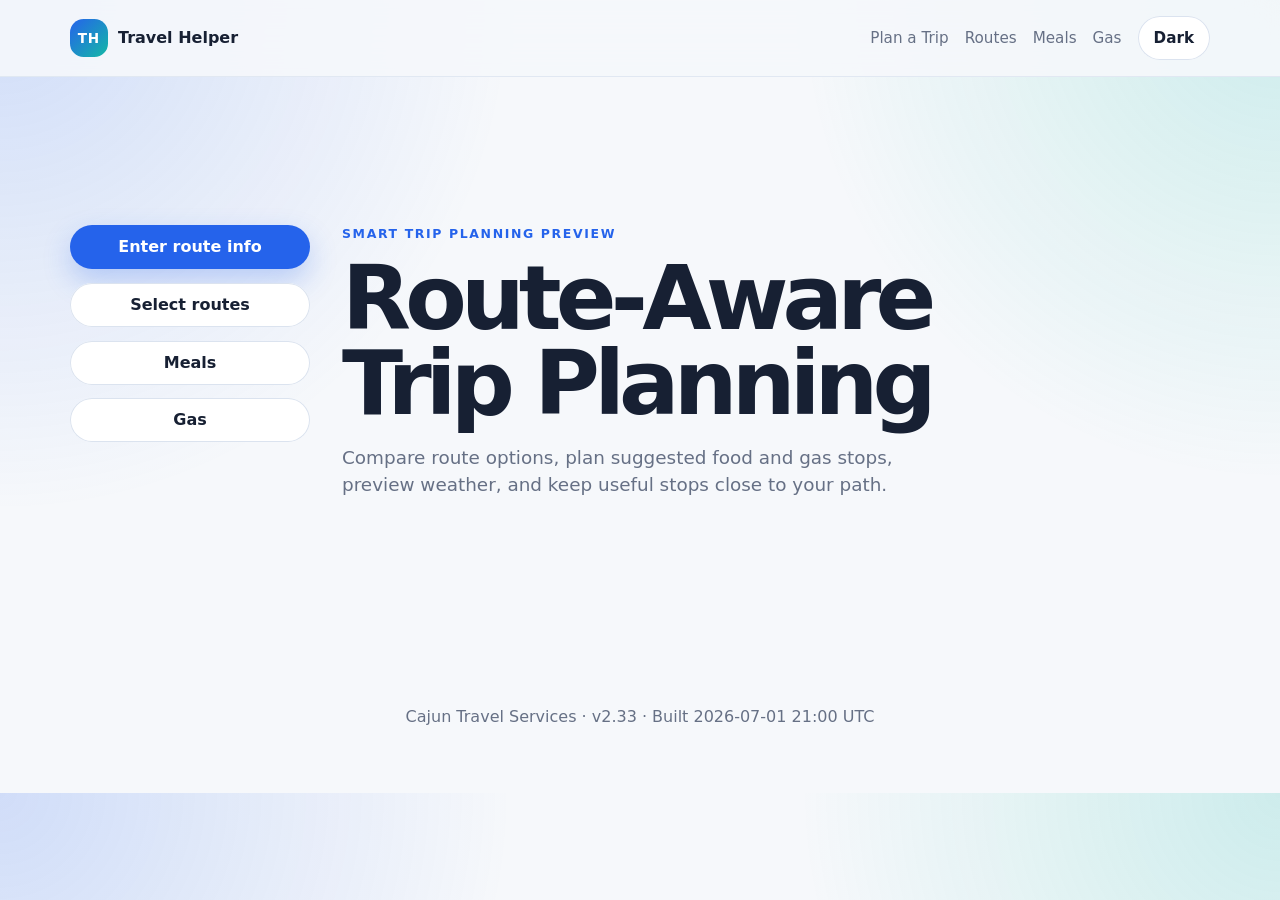
==== docs/index.html @ cd17cc92 "Fix food and gas lookups and publish v2.33. Fall back to Overpass when Geoapify returns no results, " ====
<!doctype html>
<html lang="en">
  <head>
    <meta charset="UTF-8" />
    <meta name="viewport" content="width=device-width, initial-scale=1.0" />
    <title>Travel Helper</title>
    <link rel="stylesheet" href="styles.css?v=2.33" />
  </head>
  <body data-current-page="home">
    <header class="site-header">
      <nav class="nav" aria-label="Primary navigation">
        <a class="brand" href="index.html" aria-label="Travel Helper home">
          <span class="brand-mark">TH</span>
          <span>Travel Helper</span>
        </a>
        <div class="nav-actions">
          <a class="nav-link" href="route-info.html">Plan a Trip</a>
          <a class="nav-link" href="routes.html">Routes</a>
          <a class="nav-link" href="meals.html">Meals</a>
          <a class="nav-link" href="gas.html">Gas</a>
          <button class="theme-toggle" id="themeToggle" type="button" aria-label="Toggle dark mode">
            <span id="themeLabel">Dark</span>
          </button>
        </div>
      </nav>
    </header>

    <main id="top">
      <section class="hero">
        <div class="hero-copy">
          <p class="eyebrow">Smart trip planning preview</p>
          <h1>Route-Aware Trip Planning</h1>
          <p class="hero-text">
            Compare route options, plan suggested food and gas stops, preview weather, and keep
            useful stops close to your path.
          </p>
          <div class="hero-actions page-actions" aria-label="Trip planning pages">
            <a class="button button-primary" href="route-info.html">Enter route info</a>
            <a class="button button-secondary" href="routes.html">Select routes</a>
            <a class="button button-secondary" href="meals.html">Meals</a>
            <a class="button button-secondary" href="gas.html">Gas</a>
          </div>
        </div>
      </section>
    </main>

    <footer class="site-footer">
      <p>Cajun Travel Services · v2.33 · Built 2026-07-01 21:00 UTC</p>
    </footer>

    <script type="module" src="js/pages/home.js?v=2.33"></script>
  </body>
</html>
---- docs/styles.css ----
:root {
  color-scheme: light;
  --bg: #f6f8fb;
  --surface: #ffffff;
  --surface-strong: #eef4ff;
  --text: #172033;
  --muted: #667085;
  --line: #dbe3ef;
  --primary: #2563eb;
  --primary-strong: #1d4ed8;
  --accent: #14b8a6;
  --warning: #f59e0b;
  --danger: #ef4444;
  --shadow: 0 24px 70px rgba(15, 23, 42, 0.12);
}

[data-theme="dark"] {
  color-scheme: dark;
  --bg: #0c1220;
  --surface: #121a2c;
  --surface-strong: #18243b;
  --text: #f5f7fb;
  --muted: #aab6c8;
  --line: #26344f;
  --primary: #60a5fa;
  --primary-strong: #93c5fd;
  --accent: #2dd4bf;
  --warning: #fbbf24;
  --danger: #fb7185;
  --shadow: 0 24px 70px rgba(0, 0, 0, 0.28);
}

* {
  box-sizing: border-box;
}

html {
  scroll-behavior: smooth;
}

body {
  min-width: 320px;
  margin: 0;
  background:
    radial-gradient(circle at top left, rgba(37, 99, 235, 0.18), transparent 32rem),
    radial-gradient(circle at top right, rgba(20, 184, 166, 0.18), transparent 30rem),
    var(--bg);
  color: var(--text);
  font-family:
    Inter, ui-sans-serif, system-ui, -apple-system, BlinkMacSystemFont, "Segoe UI", sans-serif;
  line-height: 1.5;
}

button,
input,
select {
  font: inherit;
}

a {
  color: inherit;
  text-decoration: none;
}

[hidden] {
  display: none !important;
}

.site-header {
  position: sticky;
  top: 0;
  z-index: 10;
  border-bottom: 1px solid color-mix(in srgb, var(--line), transparent 25%);
  background: color-mix(in srgb, var(--bg), transparent 10%);
  backdrop-filter: blur(18px);
}

.nav {
  display: flex;
  align-items: center;
  justify-content: space-between;
  max-width: 1180px;
  margin: 0 auto;
  padding: 1rem 1.25rem;
}

.brand,
.nav-actions,
.hero-actions,
.form-footer,
.preference-row,
.status-row,
.card-header {
  display: flex;
  align-items: center;
}

.brand {
  gap: 0.65rem;
  font-weight: 800;
}

.brand-mark {
  display: grid;
  width: 2.35rem;
  height: 2.35rem;
  place-items: center;
  border-radius: 0.85rem;
  background: linear-gradient(135deg, var(--primary), var(--accent));
  color: white;
  font-size: 0.85rem;
  letter-spacing: 0.06em;
}

.nav-actions {
  gap: 1rem;
  color: var(--muted);
  font-size: 0.95rem;
}

.nav-link {
  border: 0;
  background: transparent;
  color: inherit;
  cursor: pointer;
  font: inherit;
  padding: 0;
}

.nav-actions a:hover,
.nav-actions a:focus-visible,
.nav-link:hover,
.nav-link:focus-visible,
body[data-current-page="home"] .nav-link[href="index.html"],
body[data-current-page="route-info"] .nav-link[href="route-info.html"],
body[data-current-page="routes"] .nav-link[href="routes.html"],
body[data-current-page="meals"] .nav-link[href="meals.html"],
body[data-current-page="gas"] .nav-link[href="gas.html"] {
  color: var(--text);
  font-weight: 800;
}

.theme-toggle,
.button {
  min-height: 2.75rem;
  border: 0;
  border-radius: 999px;
  cursor: pointer;
  font-weight: 700;
}

.theme-toggle {
  padding: 0 1rem;
  background: var(--surface);
  color: var(--text);
  box-shadow: inset 0 0 0 1px var(--line);
}

.button {
  display: inline-flex;
  align-items: center;
  justify-content: center;
  padding: 0 1.2rem;
}

.button-primary {
  background: var(--primary);
  color: white;
  box-shadow: 0 12px 28px rgba(37, 99, 235, 0.26);
}

.button-primary:hover,
.button-primary:focus-visible {
  background: var(--primary-strong);
}

.button-secondary {
  background: var(--surface);
  color: var(--text);
  box-shadow: inset 0 0 0 1px var(--line);
}

main {
  max-width: 1180px;
  margin: 0 auto;
  padding: 4rem 1.25rem;
}

.hero {
  display: grid;
  grid-template-columns: minmax(0, 1fr);
  gap: 2rem;
  align-items: center;
  min-height: 52vh;
}

.hero-copy {
  display: grid;
  grid-template-columns: minmax(180px, 240px) minmax(0, 1fr);
  column-gap: 2rem;
  align-items: start;
  max-width: 1040px;
}

.eyebrow {
  margin: 0 0 0.75rem;
  color: var(--primary);
  font-size: 0.78rem;
  font-weight: 800;
  letter-spacing: 0.13em;
  text-transform: uppercase;
}

h1,
h2,
h3,
p {
  margin-top: 0;
}

h1 {
  max-width: 980px;
  margin-bottom: 1.1rem;
  font-size: clamp(2.7rem, 7vw, 5.85rem);
  line-height: 0.95;
  letter-spacing: -0.065em;
}

h2 {
  margin-bottom: 0.6rem;
  font-size: clamp(2rem, 4vw, 3.2rem);
  line-height: 1.02;
  letter-spacing: -0.045em;
}

h3 {
  margin-bottom: 0.2rem;
  font-size: 1.05rem;
}

.hero-text,
.section-heading p,
.card-header p,
.site-footer {
  color: var(--muted);
}

.hero-text {
  max-width: 620px;
  margin-bottom: 1.6rem;
  font-size: 1.15rem;
}

.hero-actions {
  flex-wrap: wrap;
  gap: 0.85rem;
}

.page-actions {
  grid-column: 1;
  grid-row: 1 / span 3;
  align-items: stretch;
  flex-direction: column;
}

.hero-copy > .eyebrow,
.hero-copy > h1,
.hero-copy > .hero-text {
  grid-column: 2;
}

.page-actions .button[aria-current="page"] {
  background: var(--primary);
  color: white;
  box-shadow: 0 12px 28px rgba(37, 99, 235, 0.26);
}

.hero-card,
.planner-card,
.route-card,
.insight-card {
  border: 1px solid var(--line);
  border-radius: 1.6rem;
  background: color-mix(in srgb, var(--surface), transparent 3%);
  box-shadow: var(--shadow);
}

.hero-card {
  padding: 1.25rem;
}

.status-row {
  justify-content: space-between;
  gap: 1rem;
  margin-bottom: 1.25rem;
  font-weight: 700;
}

.status-pill {
  border-radius: 999px;
  padding: 0.35rem 0.65rem;
  font-size: 0.8rem;
}

.status-pill.good {
  background: rgba(20, 184, 166, 0.14);
  color: var(--accent);
}

.metric-grid {
  display: grid;
  grid-template-columns: repeat(3, 1fr);
  gap: 0.75rem;
  margin-bottom: 1rem;
}

.metric-grid div {
  padding: 1rem;
  border-radius: 1.1rem;
  background: var(--surface-strong);
}

.metric-value,
.metric-label {
  display: block;
}

.metric-value {
  font-size: 1.2rem;
  font-weight: 850;
}

.metric-label {
  color: var(--muted);
  font-size: 0.78rem;
}

.mini-map {
  position: relative;
  min-height: 280px;
  overflow: hidden;
  border-radius: 1.25rem;
  background:
    linear-gradient(90deg, rgba(37, 99, 235, 0.08) 1px, transparent 1px),
    linear-gradient(rgba(37, 99, 235, 0.08) 1px, transparent 1px),
    linear-gradient(135deg, color-mix(in srgb, var(--primary), transparent 65%), color-mix(in srgb, var(--accent), transparent 72%));
  background-size: 28px 28px, 28px 28px, auto;
}

.map-route {
  position: absolute;
  inset: 21% 15% 23% 16%;
  border-right: 8px solid var(--primary);
  border-bottom: 8px solid var(--primary);
  border-radius: 45% 10% 45% 20%;
  transform: rotate(12deg);
  opacity: 0.9;
}

.map-dot {
  position: absolute;
  z-index: 1;
  width: 1.15rem;
  height: 1.15rem;
  border: 4px solid var(--surface);
  border-radius: 999px;
  background: var(--danger);
  box-shadow: 0 10px 22px rgba(15, 23, 42, 0.25);
}

.origin {
  top: 18%;
  left: 18%;
}

.stop-a {
  top: 39%;
  left: 50%;
  background: var(--warning);
}

.stop-b {
  right: 26%;
  bottom: 31%;
  background: var(--accent);
}

.destination {
  right: 15%;
  bottom: 18%;
  background: var(--primary);
}

.planner-section,
.routes-section,
.map-section,
.details-layout {
  padding-top: 4rem;
}

.section-heading {
  max-width: 760px;
  margin-bottom: 1.35rem;
}

.planner-card {
  padding: 1.25rem;
}

.form-grid {
  display: grid;
  gap: 1.15rem;
}

.form-columns {
  display: grid;
  grid-template-columns: repeat(2, minmax(0, 1fr));
  gap: 1rem;
}

.form-column {
  display: grid;
  align-content: start;
  gap: 1rem;
  min-width: 0;
  margin: 0;
  padding: 1rem;
  border: 1px solid var(--line);
  border-radius: 1.1rem;
  background: var(--surface-strong);
}

.form-column legend {
  padding: 0 0.35rem;
  color: var(--text);
  font-size: 0.9rem;
  font-weight: 850;
}

.form-secondary-row {
  display: grid;
  grid-template-columns: repeat(2, minmax(0, 1fr));
  gap: 1rem;
}

label {
  display: grid;
  gap: 0.45rem;
  color: var(--muted);
  font-size: 0.88rem;
  font-weight: 750;
}

input,
select {
  width: 100%;
  min-height: 2.85rem;
  border: 1px solid var(--line);
  border-radius: 0.95rem;
  background: var(--surface);
  color: var(--text);
  padding: 0 0.85rem;
  font-size: 1rem;
}

input:focus,
select:focus,
button:focus-visible,
a:focus-visible {
  outline: 3px solid color-mix(in srgb, var(--primary), transparent 65%);
  outline-offset: 3px;
}

.preference-row {
  display: grid;
  grid-template-columns: repeat(3, minmax(0, max-content));
  align-items: end;
  gap: 1rem;
  margin-top: 1rem;
  padding-top: 1rem;
  border-top: 1px solid var(--line);
}

.check-option {
  grid-template-columns: auto 1fr;
  align-items: center;
  min-height: 2.85rem;
}

.check-option input {
  min-height: auto;
  width: 1.1rem;
  height: 1.1rem;
}

.form-footer {
  justify-content: space-between;
  gap: 1rem;
  margin-top: 1.25rem;
}

.form-message {
  margin: 0;
  color: var(--muted);
}

.route-grid {
  display: grid;
  grid-template-columns: repeat(3, 1fr);
  gap: 1rem;
}

.map-layout {
  display: grid;
  grid-template-columns: minmax(0, 1.35fr) minmax(300px, 0.65fr);
  gap: 1rem;
}

.driving-map,
.directions-card {
  border: 1px solid var(--line);
  border-radius: 1.6rem;
  background: var(--surface);
  box-shadow: var(--shadow);
}

.driving-map {
  min-height: 520px;
  overflow: hidden;
}

.leaflet-container {
  font-family:
    Inter, ui-sans-serif, system-ui, -apple-system, BlinkMacSystemFont, "Segoe UI", sans-serif;
}

.weather-legend {
  display: grid;
  gap: 0.35rem;
  min-width: 135px;
  padding: 0.75rem;
  border: 1px solid rgba(15, 23, 42, 0.16);
  border-radius: 0.85rem;
  background: rgba(255, 255, 255, 0.92);
  color: #172033;
  box-shadow: 0 14px 32px rgba(15, 23, 42, 0.18);
  font-size: 0.78rem;
}

.weather-legend strong {
  font-size: 0.8rem;
}

.weather-legend span {
  display: flex;
  align-items: center;
  gap: 0.45rem;
}

.weather-legend i {
  display: inline-block;
  width: 0.8rem;
  height: 0.8rem;
  border-radius: 0.25rem;
}

.directions-card {
  display: grid;
  align-content: start;
  gap: 1rem;
  max-height: 520px;
  overflow: auto;
  padding: 1.15rem;
}

.route-summary {
  padding: 1rem;
  border-radius: 1rem;
  background: var(--surface-strong);
  color: var(--muted);
  font-weight: 750;
}

.directions-toggle {
  justify-self: start;
  border: 0;
  background: transparent;
  color: var(--primary);
  cursor: pointer;
  font: inherit;
  font-weight: 800;
  padding: 0;
  text-decoration: underline;
  text-underline-offset: 0.22em;
}

.directions-toggle:hover,
.directions-toggle:focus-visible {
  color: var(--primary-strong);
}

.directions-list {
  display: grid;
  gap: 0.75rem;
  margin: 0;
  padding-left: 1.35rem;
  color: var(--muted);
}

.directions-list li {
  padding-bottom: 0.75rem;
  border-bottom: 1px solid var(--line);
}

.directions-list li:last-child {
  border-bottom: 0;
}

.route-card {
  display: grid;
  gap: 1rem;
  padding: 1.1rem;
}

.route-card.selected {
  border-color: var(--primary);
  box-shadow:
    0 0 0 3px color-mix(in srgb, var(--primary), transparent 75%),
    var(--shadow);
}

.route-topline {
  display: flex;
  justify-content: space-between;
  gap: 1rem;
}

.route-type {
  color: var(--primary);
  font-size: 0.78rem;
  font-weight: 850;
  letter-spacing: 0.08em;
  text-transform: uppercase;
}

.route-score {
  border-radius: 999px;
  padding: 0.25rem 0.6rem;
  background: var(--surface-strong);
  color: var(--muted);
  font-size: 0.78rem;
  font-weight: 800;
}

.route-stats {
  display: grid;
  grid-template-columns: repeat(2, 1fr);
  gap: 0.65rem;
}

.route-stats div {
  padding: 0.8rem;
  border-radius: 0.9rem;
  background: var(--surface-strong);
}

.route-stats strong {
  display: block;
  font-size: 1.2rem;
}

.route-stats span,
.route-card p,
.detail-list,
.restaurant-list,
.empty-state {
  color: var(--muted);
}

.tag-list {
  display: flex;
  flex-wrap: wrap;
  gap: 0.5rem;
  padding: 0;
  margin: 0;
  list-style: none;
}

.tag-list li {
  border-radius: 999px;
  padding: 0.3rem 0.55rem;
  background: color-mix(in srgb, var(--accent), transparent 84%);
  color: var(--text);
  font-size: 0.78rem;
  font-weight: 700;
}

.route-link {
  align-self: center;
  color: var(--primary);
  font-weight: 800;
  text-decoration: underline;
  text-underline-offset: 0.25rem;
}

.details-layout {
  display: grid;
  grid-template-columns: minmax(0, 1fr);
  gap: 1rem;
}

.insight-card {
  padding: 1.15rem;
  box-shadow: none;
}

.card-header {
  gap: 0.8rem;
  margin-bottom: 1rem;
}

.icon-bubble {
  display: grid;
  flex: 0 0 auto;
  width: 2.4rem;
  height: 2.4rem;
  place-items: center;
  border-radius: 0.9rem;
  background: var(--surface-strong);
  color: var(--primary);
  font-weight: 900;
}

.detail-list {
  display: grid;
  gap: 0.75rem;
  margin: 0;
  padding-left: 1rem;
}

.restaurant-list {
  display: grid;
  gap: 0.75rem;
}

.meal-stop-card {
  display: grid;
  gap: 0.75rem;
  padding: 0.85rem;
  border: 1px solid var(--line);
  border-left: 0.45rem solid var(--stop-accent, var(--primary));
  border-radius: 1.1rem;
  background: color-mix(in srgb, var(--surface), transparent 3%);
}

.meal-stop-card.stop-theme-a {
  --stop-accent: var(--primary);
  background: color-mix(in srgb, var(--primary), var(--surface) 92%);
}

.meal-stop-card.stop-theme-b {
  --stop-accent: var(--accent);
  background: color-mix(in srgb, var(--accent), var(--surface) 92%);
}

.meal-stop-heading {
  display: grid;
  gap: 0.2rem;
}

.meal-stop-heading strong,
.meal-stop-heading span {
  display: block;
}

.meal-stop-heading span {
  color: var(--muted);
  font-size: 0.88rem;
}

.stop-map-actions {
  display: flex;
  flex-wrap: wrap;
  gap: 0.55rem;
  margin-top: 0.35rem;
}

.stop-map-link {
  display: inline-flex;
  align-items: center;
  gap: 0.4rem;
  min-height: 2.2rem;
  border: 1px solid var(--line);
  border-radius: 999px;
  background: var(--surface);
  color: var(--text);
  font-size: 0.82rem;
  font-weight: 800;
  padding: 0 0.75rem;
}

.stop-map-link:hover,
.stop-map-link:focus-visible {
  border-color: var(--primary);
  color: var(--primary);
}

.street-view-icon {
  position: relative;
  display: inline-grid;
  width: 1.2rem;
  height: 0.95rem;
  place-items: center;
  border-radius: 0.25rem;
  background: linear-gradient(135deg, var(--primary), var(--accent));
}

.street-view-icon::before {
  position: absolute;
  top: -0.18rem;
  left: 0.22rem;
  width: 0.4rem;
  height: 0.22rem;
  border-radius: 0.15rem 0.15rem 0 0;
  background: inherit;
  content: "";
}

.street-view-icon span {
  width: 0.42rem;
  height: 0.42rem;
  border: 2px solid white;
  border-radius: 999px;
}

.meal-stop-options {
  display: grid;
  gap: 0.6rem;
}

.stop-section-label {
  display: inline-flex;
  align-items: center;
  gap: 0.45rem;
  color: var(--text);
  font-size: 0.78rem;
  font-weight: 850;
  letter-spacing: 0.08em;
  text-transform: uppercase;
}

.stop-card {
  display: grid;
  gap: 0.55rem;
  padding: 0.85rem;
  border: 1px solid var(--line);
  border-radius: 1rem;
  background: var(--surface-strong);
}

.stop-card strong,
.stop-card span {
  display: block;
}

.place-name-link {
  color: inherit;
  text-decoration: underline;
  text-decoration-color: color-mix(in srgb, var(--primary), transparent 45%);
  text-underline-offset: 0.18rem;
}

.place-name-link:hover,
.place-name-link:focus-visible {
  color: var(--primary);
}

.stop-card span {
  color: var(--muted);
  font-size: 0.88rem;
}

.street-view-thumbnail {
  position: relative;
  display: block;
  width: min(100%, 220px);
  min-height: 84px;
  overflow: hidden;
  border: 1px solid var(--line);
  border-radius: 0.85rem;
  background:
    linear-gradient(135deg, color-mix(in srgb, var(--primary), transparent 78%), transparent),
    var(--surface);
}

.street-view-thumbnail iframe {
  display: block;
  width: 100%;
  height: 84px;
  border: 0;
}

.street-view-thumbnail > a {
  position: absolute;
  right: 0.55rem;
  bottom: 0.55rem;
  display: inline-flex;
  align-items: center;
  min-height: 1.8rem;
  border-radius: 999px;
  background: rgba(15, 23, 42, 0.78);
  color: white;
  font-size: 0.72rem;
  font-weight: 850;
  padding: 0 0.65rem;
}

.street-view-thumbnail > a:hover,
.street-view-thumbnail > a:focus-visible {
  color: white;
}

.street-view-thumbnail:has(a:hover),
.street-view-thumbnail:has(a:focus-visible) {
  border-color: var(--primary);
  box-shadow: 0 0 0 3px color-mix(in srgb, var(--primary), transparent 78%);
}

.loading-state::after {
  content: "";
  display: inline-block;
  width: 1.2rem;
  text-align: left;
  animation: loading-dots 1.2s steps(4, end) infinite;
}

@keyframes loading-dots {
  0% {
    content: "";
  }
  25% {
    content: ".";
  }
  50% {
    content: "..";
  }
  75%,
  100% {
    content: "...";
  }
}

.wait-cursor {
  display: inline-block;
  width: 0.9rem;
  height: 0.9rem;
  margin-left: 0.45rem;
  border: 2px solid color-mix(in srgb, var(--primary), transparent 70%);
  border-top-color: var(--primary);
  border-radius: 999px;
  vertical-align: -0.12rem;
  animation: wait-spin 0.8s linear infinite;
}

@keyframes wait-spin {
  to {
    transform: rotate(360deg);
  }
}

.empty-state {
  padding: 1rem;
  border: 1px dashed var(--line);
  border-radius: 1rem;
  background: var(--surface-strong);
}

.site-footer {
  max-width: 1180px;
  margin: 0 auto;
  padding: 2rem 1.25rem 3rem;
  text-align: center;
}

@media (max-width: 920px) {
  .hero,
  .route-grid,
  .map-layout,
  .details-layout {
    grid-template-columns: 1fr;
  }

  .directions-card {
    max-height: none;
  }

  .form-grid {
    grid-template-columns: repeat(2, minmax(0, 1fr));
  }
}

@media (max-width: 640px) {
  .street-view-thumbnail {
    width: 100%;
    min-height: 126px;
  }

  .street-view-thumbnail iframe {
    height: 126px;
  }

  .nav,
  .form-footer {
    align-items: flex-start;
    flex-direction: column;
  }

  .nav {
    gap: 0.85rem;
    padding: 0.8rem 1rem;
  }

  .nav-actions {
    width: 100%;
    flex-wrap: wrap;
    gap: 0.55rem;
    font-size: 0.9rem;
  }

  .nav-link,
  .theme-toggle {
    min-height: 2.4rem;
    border-radius: 999px;
  }

  .nav-link {
    padding: 0 0.75rem;
    background: var(--surface);
    box-shadow: inset 0 0 0 1px var(--line);
  }

  .theme-toggle {
    padding: 0 0.85rem;
  }

  main {
    padding: 1.75rem 0.9rem 3rem;
  }

  .planner-section,
  .routes-section,
  .map-section,
  .details-layout {
    padding-top: 2.75rem;
  }

  .hero {
    min-height: auto;
    padding-top: 1rem;
  }

  .hero-copy {
    grid-template-columns: 1fr;
  }

  .page-actions,
  .hero-copy > .eyebrow,
  .hero-copy > h1,
  .hero-copy > .hero-text {
    grid-column: 1;
  }

  .page-actions {
    grid-row: auto;
    margin-bottom: 1.5rem;
  }

  .page-actions .button,
  .form-footer .button {
    width: 100%;
  }

  .metric-grid,
  .route-stats {
    grid-template-columns: 1fr;
  }

  .form-columns,
  .form-secondary-row {
    grid-template-columns: 1fr;
    gap: 0.85rem;
  }

  .planner-card,
  .route-card,
  .insight-card,
  .directions-card {
    border-radius: 1.15rem;
  }

  .planner-card {
    padding: 1rem;
  }

  label {
    gap: 0.35rem;
    font-size: 0.82rem;
  }

  input,
  select {
    min-height: 2.65rem;
    border-radius: 0.8rem;
    padding-inline: 0.65rem;
  }

  .preference-row {
    grid-template-columns: repeat(2, minmax(0, 1fr));
    gap: 0.75rem;
  }

  .check-option,
  .preference-select {
    min-width: 0;
  }

  .preference-select {
    grid-column: 1 / -1;
  }

  .form-footer {
    gap: 0.8rem;
  }

  .driving-map {
    min-height: 380px;
  }
}

@media (max-width: 360px) {
  .form-columns,
  .form-secondary-row,
  .preference-row {
    grid-template-columns: 1fr;
  }

  .preference-select {
    grid-column: auto;
  }
}
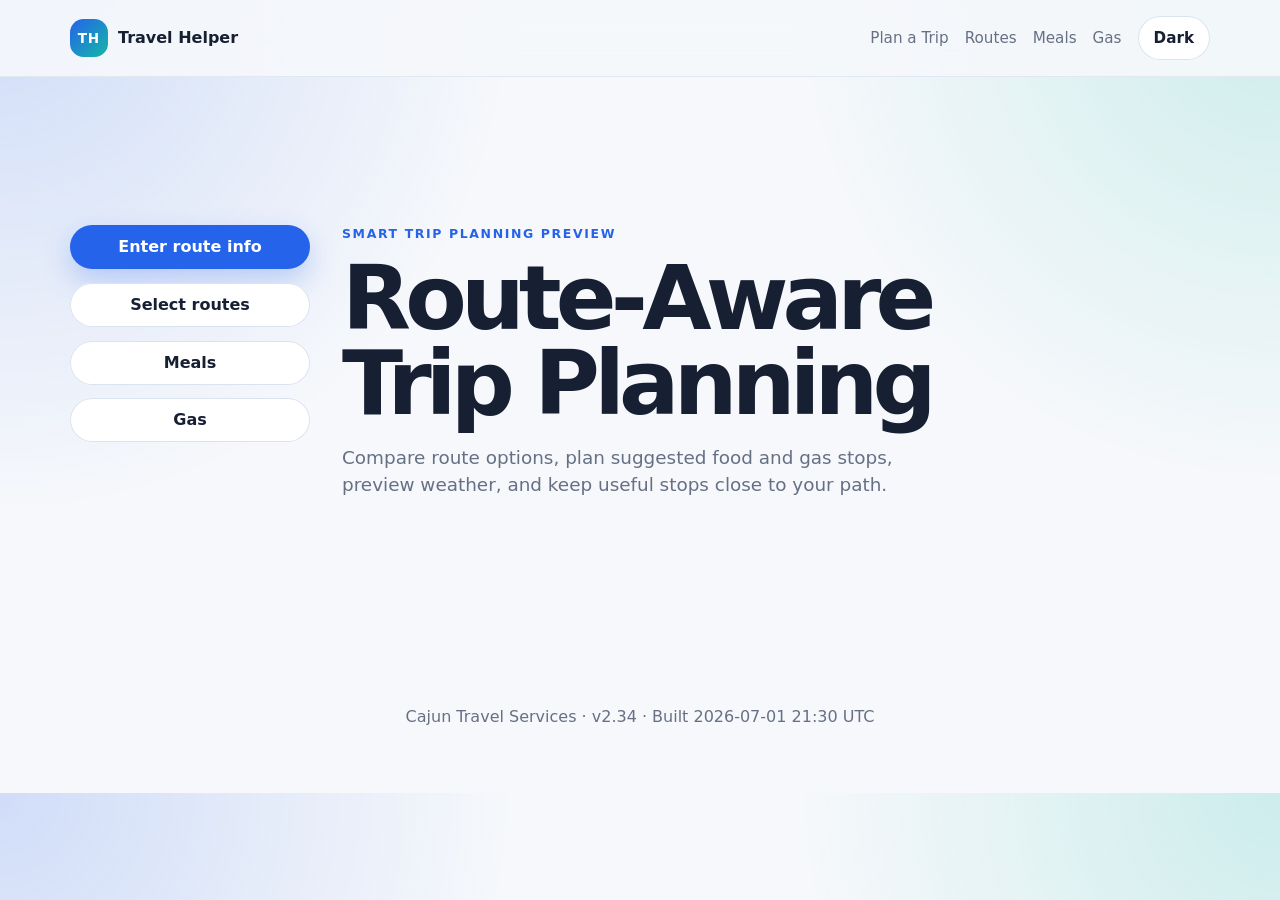
==== commit 9b868bb5: "Fix food and gas lookups and publish v2.34. Use a valid Geoapify fuel category, keep Overpass direct" ====
--- a/docs/index.html
+++ b/docs/index.html
@@ -4,7 +4,7 @@
     <meta charset="UTF-8" />
     <meta name="viewport" content="width=device-width, initial-scale=1.0" />
     <title>Travel Helper</title>
-    <link rel="stylesheet" href="styles.css?v=2.33" />
+    <link rel="stylesheet" href="styles.css?v=2.34" />
   </head>
   <body data-current-page="home">
     <header class="site-header">
@@ -45,9 +45,9 @@
     </main>
 
     <footer class="site-footer">
-      <p>Cajun Travel Services · v2.33 · Built 2026-07-01 21:00 UTC</p>
+      <p>Cajun Travel Services · v2.34 · Built 2026-07-01 21:30 UTC</p>
     </footer>
 
-    <script type="module" src="js/pages/home.js?v=2.33"></script>
+    <script type="module" src="js/pages/home.js?v=2.34"></script>
   </body>
 </html>
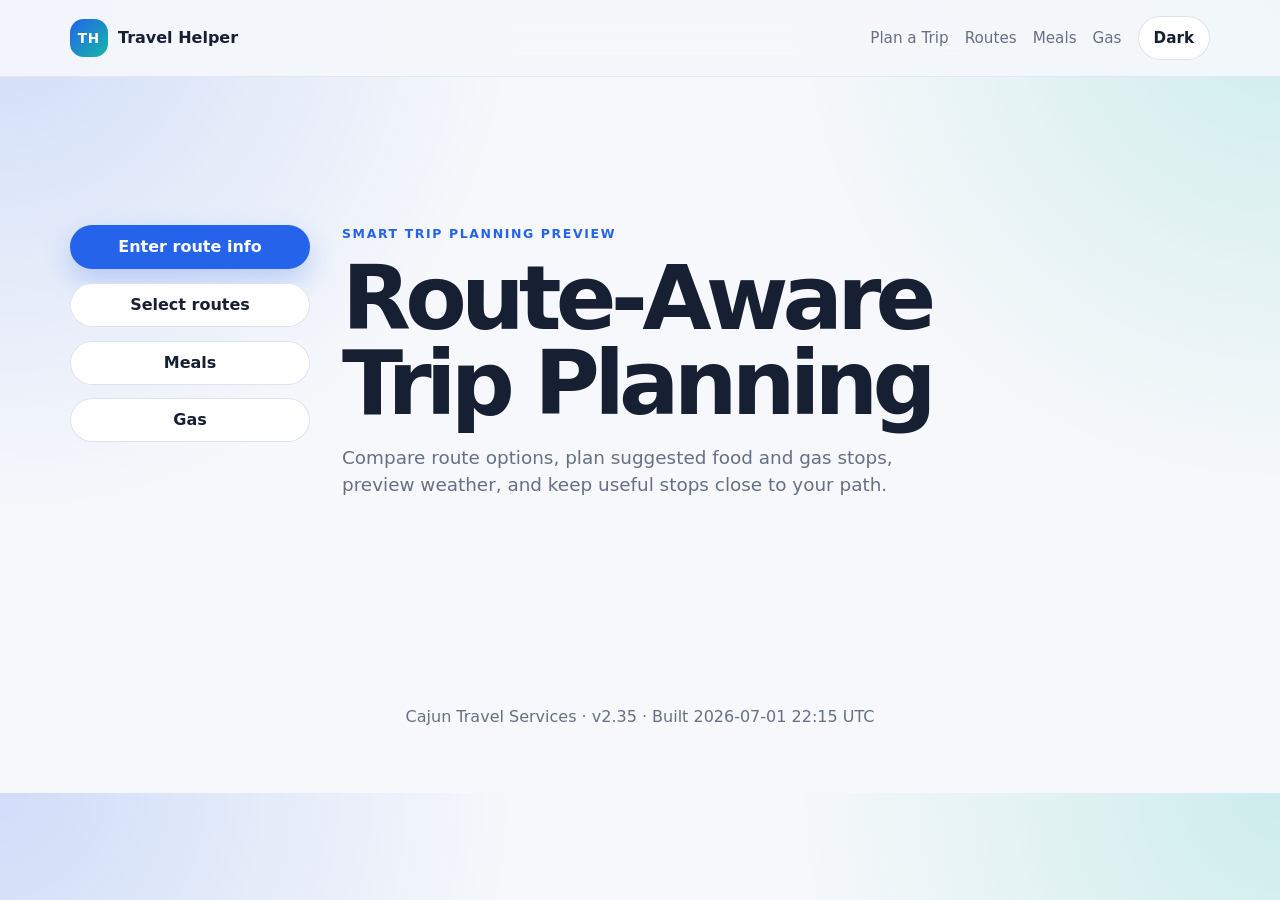
==== commit 8167cb3e: "Add previous routes and near-me food/gas lookup in v2.35. Store the last ten trips for quick re-sele" ====
--- a/docs/index.html
+++ b/docs/index.html
@@ -4,7 +4,7 @@
     <meta charset="UTF-8" />
     <meta name="viewport" content="width=device-width, initial-scale=1.0" />
     <title>Travel Helper</title>
-    <link rel="stylesheet" href="styles.css?v=2.34" />
+    <link rel="stylesheet" href="styles.css?v=2.35" />
   </head>
   <body data-current-page="home">
     <header class="site-header">
@@ -45,9 +45,9 @@
     </main>
 
     <footer class="site-footer">
-      <p>Cajun Travel Services · v2.34 · Built 2026-07-01 21:30 UTC</p>
+      <p>Cajun Travel Services · v2.35 · Built 2026-07-01 22:15 UTC</p>
     </footer>
 
-    <script type="module" src="js/pages/home.js?v=2.34"></script>
+    <script type="module" src="js/pages/home.js?v=2.35"></script>
   </body>
 </html>
--- a/docs/styles.css
+++ b/docs/styles.css
@@ -407,6 +407,59 @@
   padding: 1.25rem;
 }
 
+.recent-routes-label {
+  display: grid;
+  gap: 0.45rem;
+  margin-bottom: 1rem;
+}
+
+.recent-routes-label select {
+  width: 100%;
+}
+
+.near-me-panel {
+  display: grid;
+  gap: 0.85rem;
+  margin-bottom: 1.25rem;
+  padding: 1rem;
+  border: 1px solid var(--line);
+  border-radius: 1rem;
+  background: color-mix(in srgb, var(--surface) 92%, var(--accent) 8%);
+}
+
+.near-me-actions {
+  display: flex;
+  flex-wrap: wrap;
+  align-items: center;
+  gap: 0.85rem 1rem;
+}
+
+.near-me-status {
+  margin: 0;
+  color: var(--muted);
+  font-size: 0.95rem;
+}
+
+.near-me-results {
+  display: grid;
+  gap: 1rem;
+}
+
+.near-me-summary {
+  display: grid;
+  gap: 0.25rem;
+}
+
+.near-me-summary span {
+  color: var(--muted);
+  font-size: 0.92rem;
+}
+
+.near-me-section h4 {
+  margin: 0 0 0.65rem;
+  font-size: 1rem;
+}
+
 .form-grid {
   display: grid;
   gap: 1.15rem;
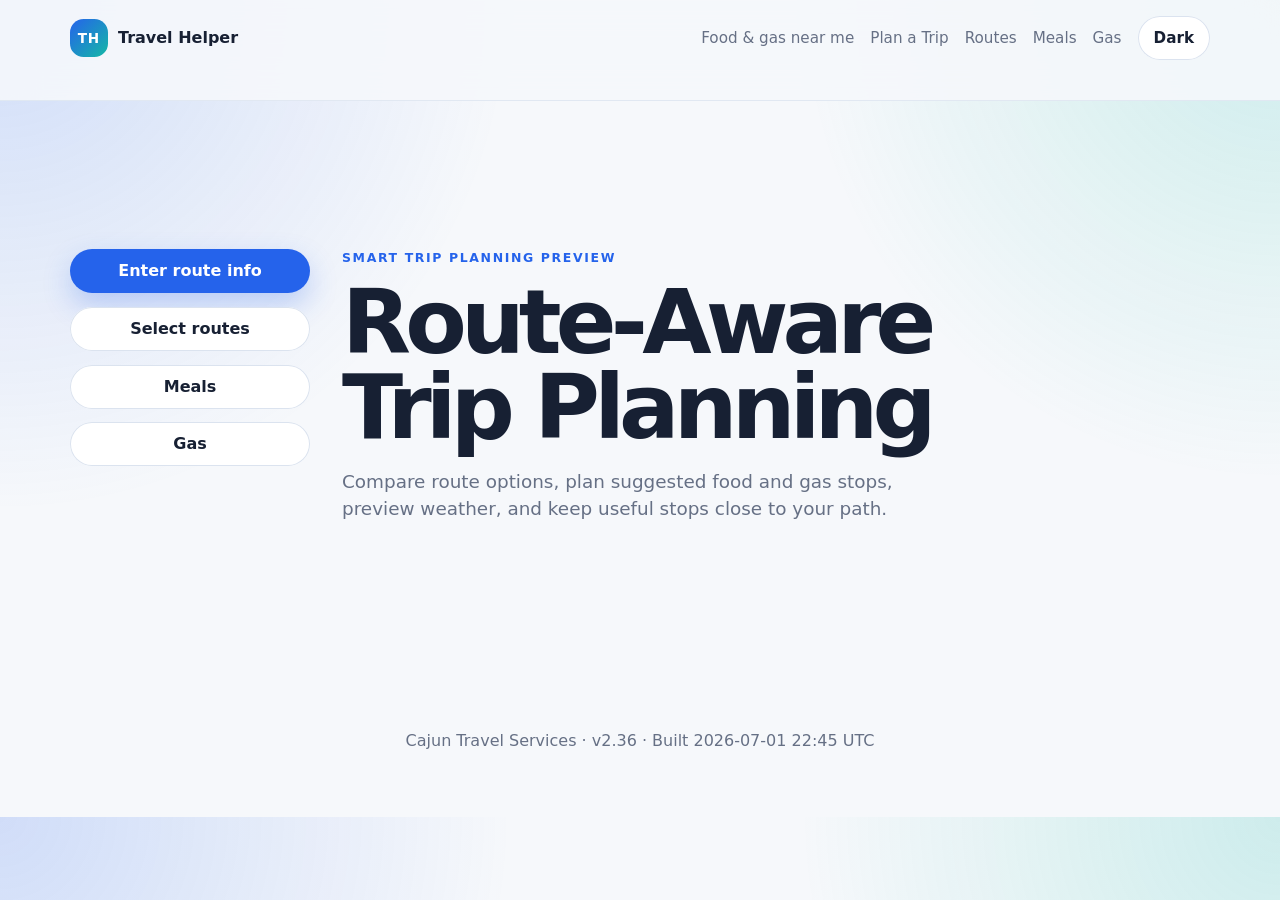
==== commit adc6fcf5: "Always show gas stations and move near-me to top nav in v2.36. Remove the gas display toggle, put Fo" ====
--- a/docs/index.html
+++ b/docs/index.html
@@ -4,7 +4,7 @@
     <meta charset="UTF-8" />
     <meta name="viewport" content="width=device-width, initial-scale=1.0" />
     <title>Travel Helper</title>
-    <link rel="stylesheet" href="styles.css?v=2.35" />
+    <link rel="stylesheet" href="styles.css?v=2.36" />
   </head>
   <body data-current-page="home">
     <header class="site-header">
@@ -14,6 +14,10 @@
           <span>Travel Helper</span>
         </a>
         <div class="nav-actions">
+          <button type="button" class="nav-link nav-near-me" id="nearMeButton" aria-label="Find food and gas near your current location">
+            Food &amp; gas near me
+            <span class="wait-cursor near-me-wait" id="nearMeWait" hidden aria-hidden="true"></span>
+          </button>
           <a class="nav-link" href="route-info.html">Plan a Trip</a>
           <a class="nav-link" href="routes.html">Routes</a>
           <a class="nav-link" href="meals.html">Meals</a>
@@ -23,6 +27,10 @@
           </button>
         </div>
       </nav>
+      <div class="near-me-bar" aria-label="Food and gas near your current location">
+        <p class="near-me-status" id="nearMeStatus" role="status" aria-live="polite"></p>
+        <div class="near-me-results restaurant-list" id="nearMeResults" hidden></div>
+      </div>
     </header>
 
     <main id="top">
@@ -45,9 +53,9 @@
     </main>
 
     <footer class="site-footer">
-      <p>Cajun Travel Services · v2.35 · Built 2026-07-01 22:15 UTC</p>
+      <p>Cajun Travel Services · v2.36 · Built 2026-07-01 22:45 UTC</p>
     </footer>
 
-    <script type="module" src="js/pages/home.js?v=2.35"></script>
+    <script type="module" src="js/pages/home.js?v=2.36"></script>
   </body>
 </html>
--- a/docs/styles.css
+++ b/docs/styles.css
@@ -75,6 +75,47 @@
   backdrop-filter: blur(18px);
 }
 
+.near-me-bar {
+  max-width: 1180px;
+  margin: 0 auto;
+  padding: 0 1.25rem 0.85rem;
+}
+
+.near-me-bar .near-me-status {
+  margin: 0 0 0.65rem;
+  color: var(--muted);
+  font-size: 0.92rem;
+}
+
+.near-me-bar .near-me-results {
+  display: grid;
+  gap: 1rem;
+}
+
+.nav-near-me {
+  border: 0;
+  background: transparent;
+  font: inherit;
+  cursor: pointer;
+}
+
+.nav-near-me:disabled {
+  cursor: wait;
+}
+
+.near-me-wait {
+  margin-left: 0.35rem;
+}
+
+body.is-waiting,
+body.is-waiting * {
+  cursor: wait !important;
+}
+
+body.is-waiting .wait-cursor {
+  cursor: wait !important;
+}
+
 .nav {
   display: flex;
   align-items: center;
@@ -417,32 +458,9 @@
   width: 100%;
 }
 
-.near-me-panel {
-  display: grid;
-  gap: 0.85rem;
-  margin-bottom: 1.25rem;
-  padding: 1rem;
-  border: 1px solid var(--line);
-  border-radius: 1rem;
-  background: color-mix(in srgb, var(--surface) 92%, var(--accent) 8%);
-}
-
-.near-me-actions {
-  display: flex;
-  flex-wrap: wrap;
-  align-items: center;
-  gap: 0.85rem 1rem;
-}
-
-.near-me-status {
-  margin: 0;
-  color: var(--muted);
-  font-size: 0.95rem;
-}
-
-.near-me-results {
-  display: grid;
-  gap: 1rem;
+.near-me-section h4 {
+  margin: 0 0 0.65rem;
+  font-size: 1rem;
 }
 
 .near-me-summary {
@@ -453,11 +471,6 @@
 .near-me-summary span {
   color: var(--muted);
   font-size: 0.92rem;
-}
-
-.near-me-section h4 {
-  margin: 0 0 0.65rem;
-  font-size: 1rem;
 }
 
 .form-grid {
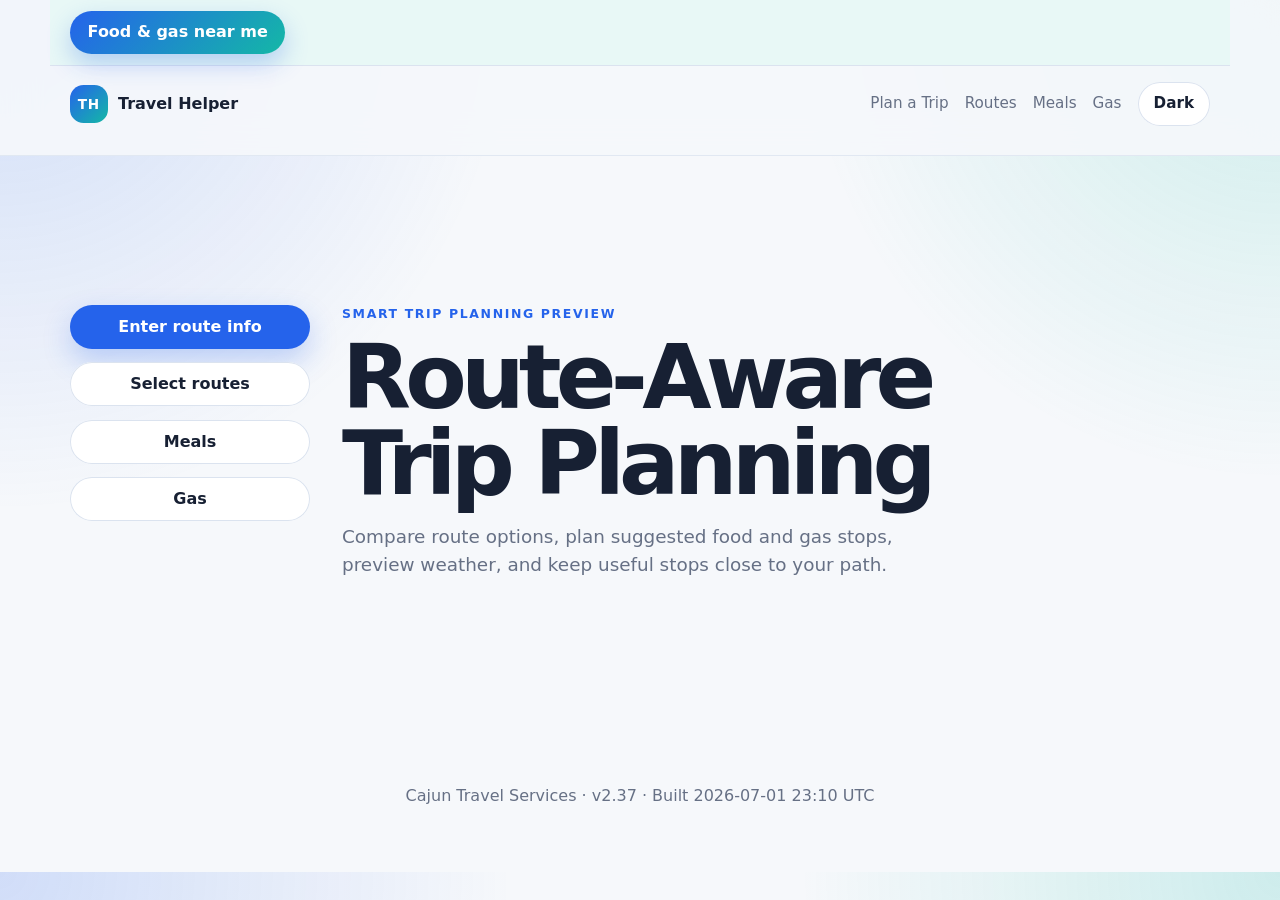
==== commit 09587a07: "Fix near-me visibility and loading feedback in v2.37. Put Food & gas near me in a dedicated top util" ====
--- a/docs/index.html
+++ b/docs/index.html
@@ -4,20 +4,23 @@
     <meta charset="UTF-8" />
     <meta name="viewport" content="width=device-width, initial-scale=1.0" />
     <title>Travel Helper</title>
-    <link rel="stylesheet" href="styles.css?v=2.36" />
+    <link rel="stylesheet" href="styles.css?v=2.37" />
   </head>
   <body data-current-page="home">
     <header class="site-header">
+      <div class="site-utility-bar" aria-label="Quick actions">
+        <button type="button" class="near-me-trigger" id="nearMeButton" aria-label="Find food and gas near your current location">
+          <span class="near-me-trigger-text" id="nearMeButtonText">Food &amp; gas near me</span>
+          <span class="wait-cursor near-me-wait" id="nearMeWait" hidden aria-hidden="true"></span>
+        </button>
+        <p class="near-me-status" id="nearMeStatus" role="status" aria-live="polite"></p>
+      </div>
       <nav class="nav" aria-label="Primary navigation">
         <a class="brand" href="index.html" aria-label="Travel Helper home">
           <span class="brand-mark">TH</span>
           <span>Travel Helper</span>
         </a>
         <div class="nav-actions">
-          <button type="button" class="nav-link nav-near-me" id="nearMeButton" aria-label="Find food and gas near your current location">
-            Food &amp; gas near me
-            <span class="wait-cursor near-me-wait" id="nearMeWait" hidden aria-hidden="true"></span>
-          </button>
           <a class="nav-link" href="route-info.html">Plan a Trip</a>
           <a class="nav-link" href="routes.html">Routes</a>
           <a class="nav-link" href="meals.html">Meals</a>
@@ -28,7 +31,6 @@
         </div>
       </nav>
       <div class="near-me-bar" aria-label="Food and gas near your current location">
-        <p class="near-me-status" id="nearMeStatus" role="status" aria-live="polite"></p>
         <div class="near-me-results restaurant-list" id="nearMeResults" hidden></div>
       </div>
     </header>
@@ -53,9 +55,9 @@
     </main>
 
     <footer class="site-footer">
-      <p>Cajun Travel Services · v2.36 · Built 2026-07-01 22:45 UTC</p>
+      <p>Cajun Travel Services · v2.37 · Built 2026-07-01 23:10 UTC</p>
     </footer>
 
-    <script type="module" src="js/pages/home.js?v=2.36"></script>
+    <script type="module" src="js/pages/home.js?v=2.37"></script>
   </body>
 </html>
--- a/docs/styles.css
+++ b/docs/styles.css
@@ -69,10 +69,64 @@
 .site-header {
   position: sticky;
   top: 0;
-  z-index: 10;
+  z-index: 20;
   border-bottom: 1px solid color-mix(in srgb, var(--line), transparent 25%);
   background: color-mix(in srgb, var(--bg), transparent 10%);
   backdrop-filter: blur(18px);
+}
+
+.site-utility-bar {
+  display: flex;
+  flex-wrap: wrap;
+  align-items: center;
+  gap: 0.75rem 1rem;
+  max-width: 1180px;
+  margin: 0 auto;
+  padding: 0.7rem 1.25rem;
+  border-bottom: 1px solid var(--line);
+  background: color-mix(in srgb, var(--accent) 10%, var(--surface));
+}
+
+.site-utility-bar .near-me-status {
+  margin: 0;
+  flex: 1 1 12rem;
+  color: var(--muted);
+  font-size: 0.92rem;
+}
+
+.near-me-trigger {
+  display: inline-flex;
+  align-items: center;
+  gap: 0.55rem;
+  min-height: 2.65rem;
+  padding: 0 1.1rem;
+  border: 0;
+  border-radius: 999px;
+  background: linear-gradient(135deg, var(--primary), var(--accent));
+  color: #fff;
+  font: inherit;
+  font-weight: 800;
+  cursor: pointer;
+  box-shadow: 0 10px 24px color-mix(in srgb, var(--primary), transparent 72%);
+}
+
+.near-me-trigger:hover,
+.near-me-trigger:focus-visible {
+  filter: brightness(1.05);
+}
+
+.near-me-trigger.is-loading,
+.near-me-trigger:disabled {
+  cursor: wait;
+  opacity: 0.95;
+}
+
+.near-me-trigger .near-me-wait {
+  width: 1rem;
+  height: 1rem;
+  margin-left: 0;
+  border-color: rgba(255, 255, 255, 0.35);
+  border-top-color: #fff;
 }
 
 .near-me-bar {
@@ -81,38 +135,20 @@
   padding: 0 1.25rem 0.85rem;
 }
 
-.near-me-bar .near-me-status {
-  margin: 0 0 0.65rem;
-  color: var(--muted);
-  font-size: 0.92rem;
-}
-
 .near-me-bar .near-me-results {
   display: grid;
   gap: 1rem;
 }
 
-.nav-near-me {
-  border: 0;
-  background: transparent;
-  font: inherit;
-  cursor: pointer;
-}
-
-.nav-near-me:disabled {
-  cursor: wait;
-}
-
-.near-me-wait {
-  margin-left: 0.35rem;
-}
-
+html.is-waiting,
+html.is-waiting body,
 body.is-waiting,
 body.is-waiting * {
   cursor: wait !important;
 }
 
-body.is-waiting .wait-cursor {
+html.is-waiting .near-me-trigger,
+body.is-waiting .near-me-trigger {
   cursor: wait !important;
 }
 
@@ -1093,6 +1129,19 @@
     font-size: 0.9rem;
   }
 
+  .site-utility-bar {
+    padding: 0.65rem 1rem;
+  }
+
+  .near-me-trigger {
+    width: 100%;
+    justify-content: center;
+  }
+
+  .site-utility-bar .near-me-status {
+    width: 100%;
+  }
+
   .nav-link,
   .theme-toggle {
     min-height: 2.4rem;
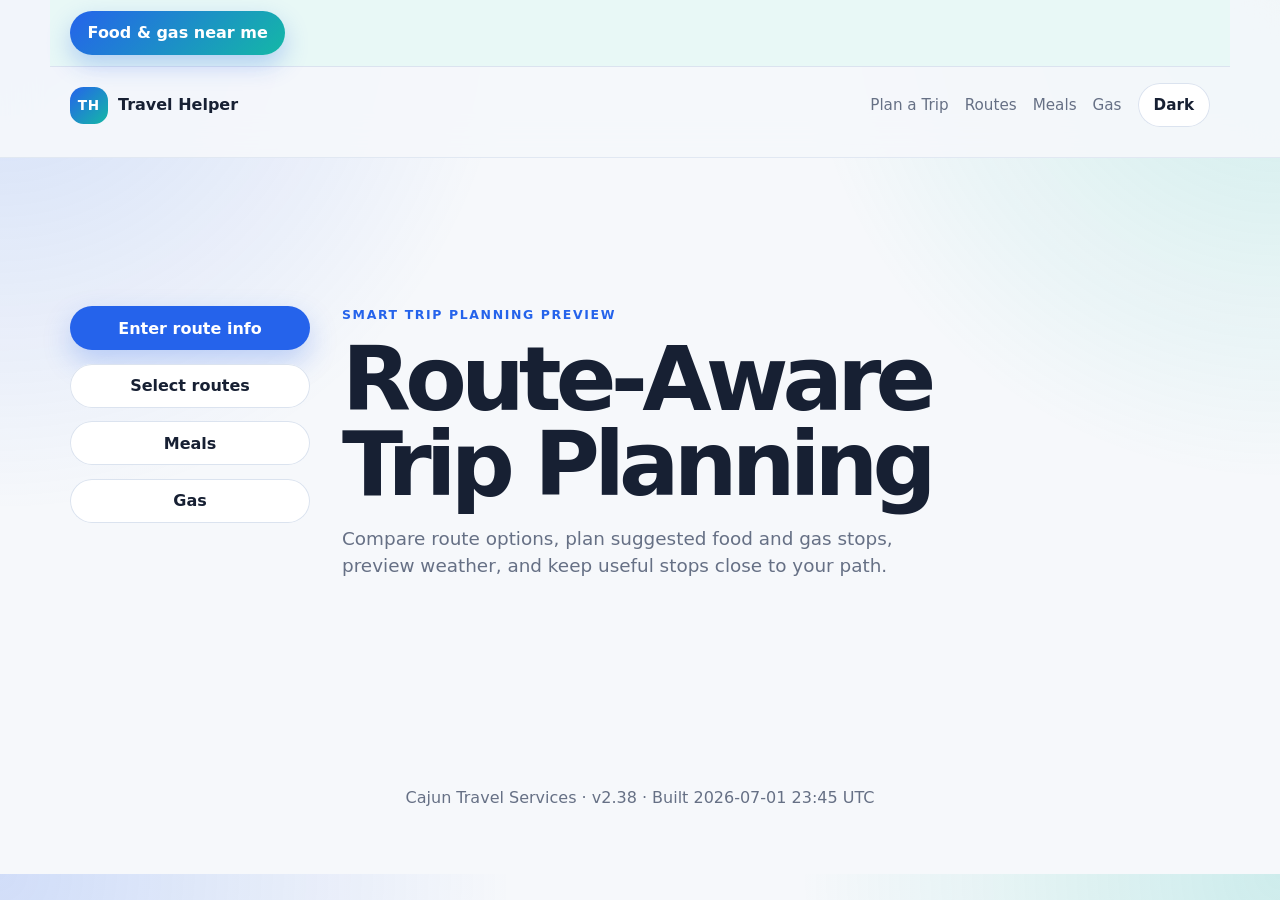
==== commit be61f85a: "Improve mobile buttons and show near-me street address in v2.38. Equalize and center nav and action " ====
--- a/docs/index.html
+++ b/docs/index.html
@@ -4,7 +4,7 @@
     <meta charset="UTF-8" />
     <meta name="viewport" content="width=device-width, initial-scale=1.0" />
     <title>Travel Helper</title>
-    <link rel="stylesheet" href="styles.css?v=2.37" />
+    <link rel="stylesheet" href="styles.css?v=2.38" />
   </head>
   <body data-current-page="home">
     <header class="site-header">
@@ -55,9 +55,9 @@
     </main>
 
     <footer class="site-footer">
-      <p>Cajun Travel Services · v2.37 · Built 2026-07-01 23:10 UTC</p>
+      <p>Cajun Travel Services · v2.38 · Built 2026-07-01 23:45 UTC</p>
     </footer>
 
-    <script type="module" src="js/pages/home.js?v=2.37"></script>
+    <script type="module" src="js/pages/home.js?v=2.38"></script>
   </body>
 </html>
--- a/docs/styles.css
+++ b/docs/styles.css
@@ -57,6 +57,18 @@
   font: inherit;
 }
 
+button,
+.nav-link,
+.theme-toggle,
+.button,
+.near-me-trigger {
+  box-sizing: border-box;
+  -webkit-appearance: none;
+  appearance: none;
+  text-align: center;
+  line-height: 1.2;
+}
+
 a {
   color: inherit;
   text-decoration: none;
@@ -97,8 +109,9 @@
 .near-me-trigger {
   display: inline-flex;
   align-items: center;
+  justify-content: center;
   gap: 0.55rem;
-  min-height: 2.65rem;
+  min-height: 2.75rem;
   padding: 0 1.1rem;
   border: 0;
   border-radius: 999px;
@@ -107,7 +120,12 @@
   font: inherit;
   font-weight: 800;
   cursor: pointer;
+  text-align: center;
   box-shadow: 0 10px 24px color-mix(in srgb, var(--primary), transparent 72%);
+}
+
+.near-me-trigger-text {
+  text-align: center;
 }
 
 .near-me-trigger:hover,
@@ -196,12 +214,16 @@
 }
 
 .nav-link {
+  display: inline-flex;
+  align-items: center;
+  justify-content: center;
   border: 0;
   background: transparent;
   color: inherit;
   cursor: pointer;
   font: inherit;
   padding: 0;
+  text-align: center;
 }
 
 .nav-actions a:hover,
@@ -227,6 +249,9 @@
 }
 
 .theme-toggle {
+  display: inline-flex;
+  align-items: center;
+  justify-content: center;
   padding: 0 1rem;
   background: var(--surface);
   color: var(--text);
@@ -238,6 +263,7 @@
   align-items: center;
   justify-content: center;
   padding: 0 1.2rem;
+  text-align: center;
 }
 
 .button-primary {
@@ -1123,8 +1149,9 @@
   }
 
   .nav-actions {
+    display: grid;
+    grid-template-columns: repeat(2, minmax(0, 1fr));
     width: 100%;
-    flex-wrap: wrap;
     gap: 0.55rem;
     font-size: 0.9rem;
   }
@@ -1144,17 +1171,23 @@
 
   .nav-link,
   .theme-toggle {
-    min-height: 2.4rem;
+    display: inline-flex;
+    align-items: center;
+    justify-content: center;
+    width: 100%;
+    min-height: 2.75rem;
     border-radius: 999px;
+    padding: 0 0.75rem;
+    text-align: center;
   }
 
   .nav-link {
-    padding: 0 0.75rem;
     background: var(--surface);
     box-shadow: inset 0 0 0 1px var(--line);
   }
 
   .theme-toggle {
+    grid-column: 1 / -1;
     padding: 0 0.85rem;
   }
 
@@ -1188,11 +1221,16 @@
   .page-actions {
     grid-row: auto;
     margin-bottom: 1.5rem;
+    display: grid;
+    gap: 0.65rem;
   }
 
   .page-actions .button,
   .form-footer .button {
     width: 100%;
+    min-height: 2.75rem;
+    justify-content: center;
+    text-align: center;
   }
 
   .metric-grid,
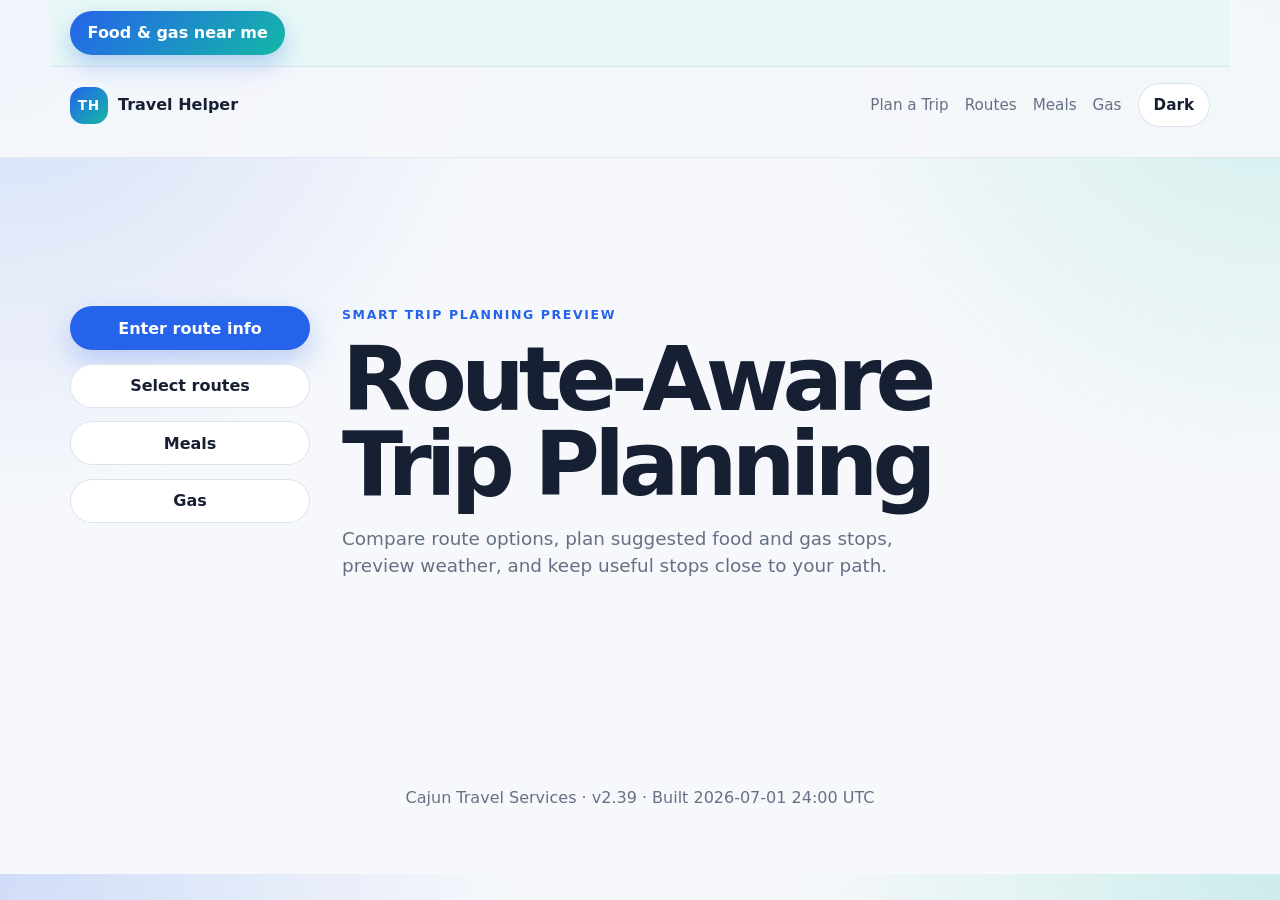
==== commit 5fd04a9b: "Clear near-me results when starting a new route in v2.39. Reset food and gas near-me findings from t" ====
--- a/docs/index.html
+++ b/docs/index.html
@@ -4,7 +4,7 @@
     <meta charset="UTF-8" />
     <meta name="viewport" content="width=device-width, initial-scale=1.0" />
     <title>Travel Helper</title>
-    <link rel="stylesheet" href="styles.css?v=2.38" />
+    <link rel="stylesheet" href="styles.css?v=2.39" />
   </head>
   <body data-current-page="home">
     <header class="site-header">
@@ -55,9 +55,9 @@
     </main>
 
     <footer class="site-footer">
-      <p>Cajun Travel Services · v2.38 · Built 2026-07-01 23:45 UTC</p>
+      <p>Cajun Travel Services · v2.39 · Built 2026-07-01 24:00 UTC</p>
     </footer>
 
-    <script type="module" src="js/pages/home.js?v=2.38"></script>
+    <script type="module" src="js/pages/home.js?v=2.39"></script>
   </body>
 </html>
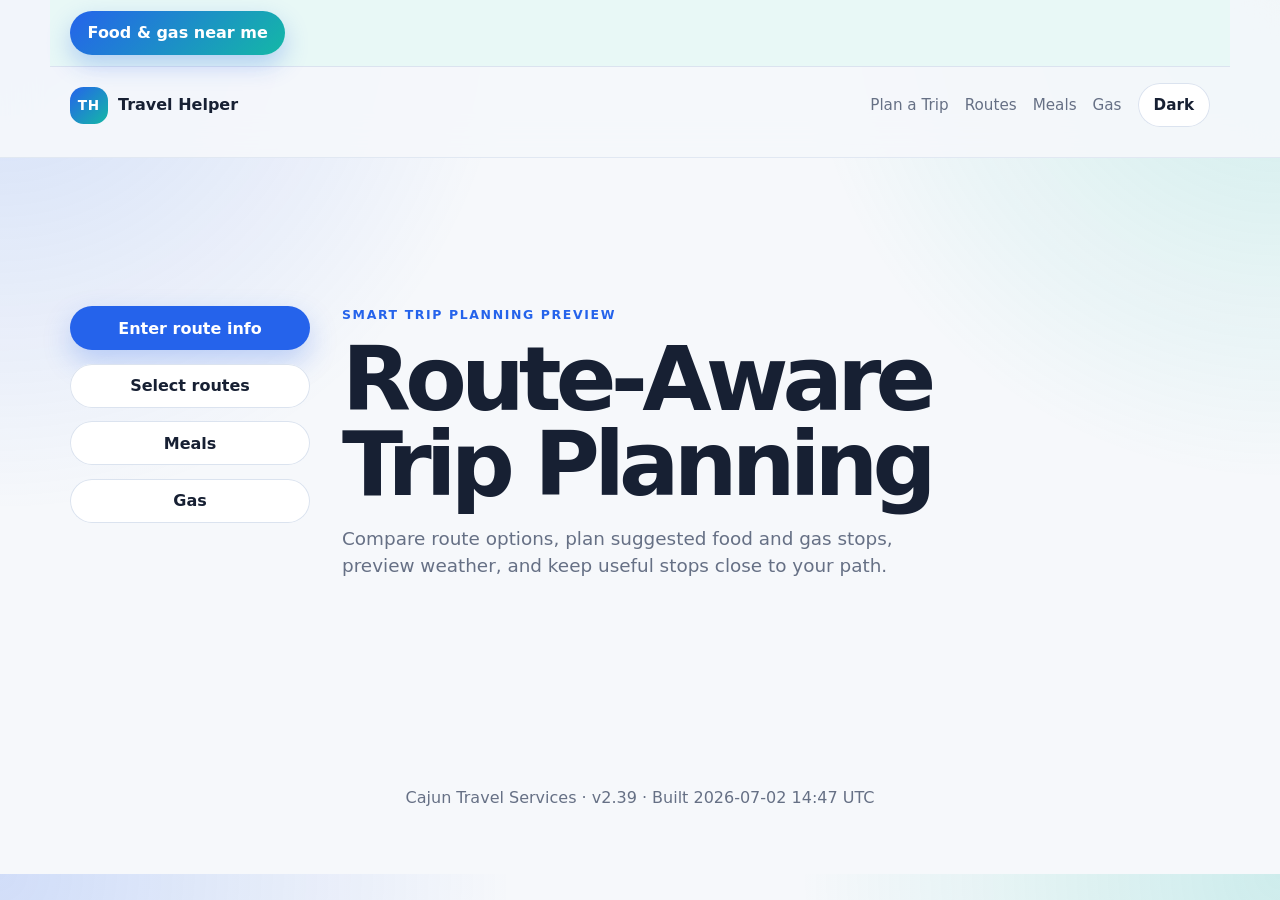
==== commit 9d6bf240: "Republish v2.39 with a fresh build stamp. Refresh the GitHub Pages deploy timestamp so clients pick " ====
--- a/docs/index.html
+++ b/docs/index.html
@@ -55,7 +55,7 @@
     </main>
 
     <footer class="site-footer">
-      <p>Cajun Travel Services · v2.39 · Built 2026-07-01 24:00 UTC</p>
+      <p>Cajun Travel Services · v2.39 · Built 2026-07-02 14:47 UTC</p>
     </footer>
 
     <script type="module" src="js/pages/home.js?v=2.39"></script>
